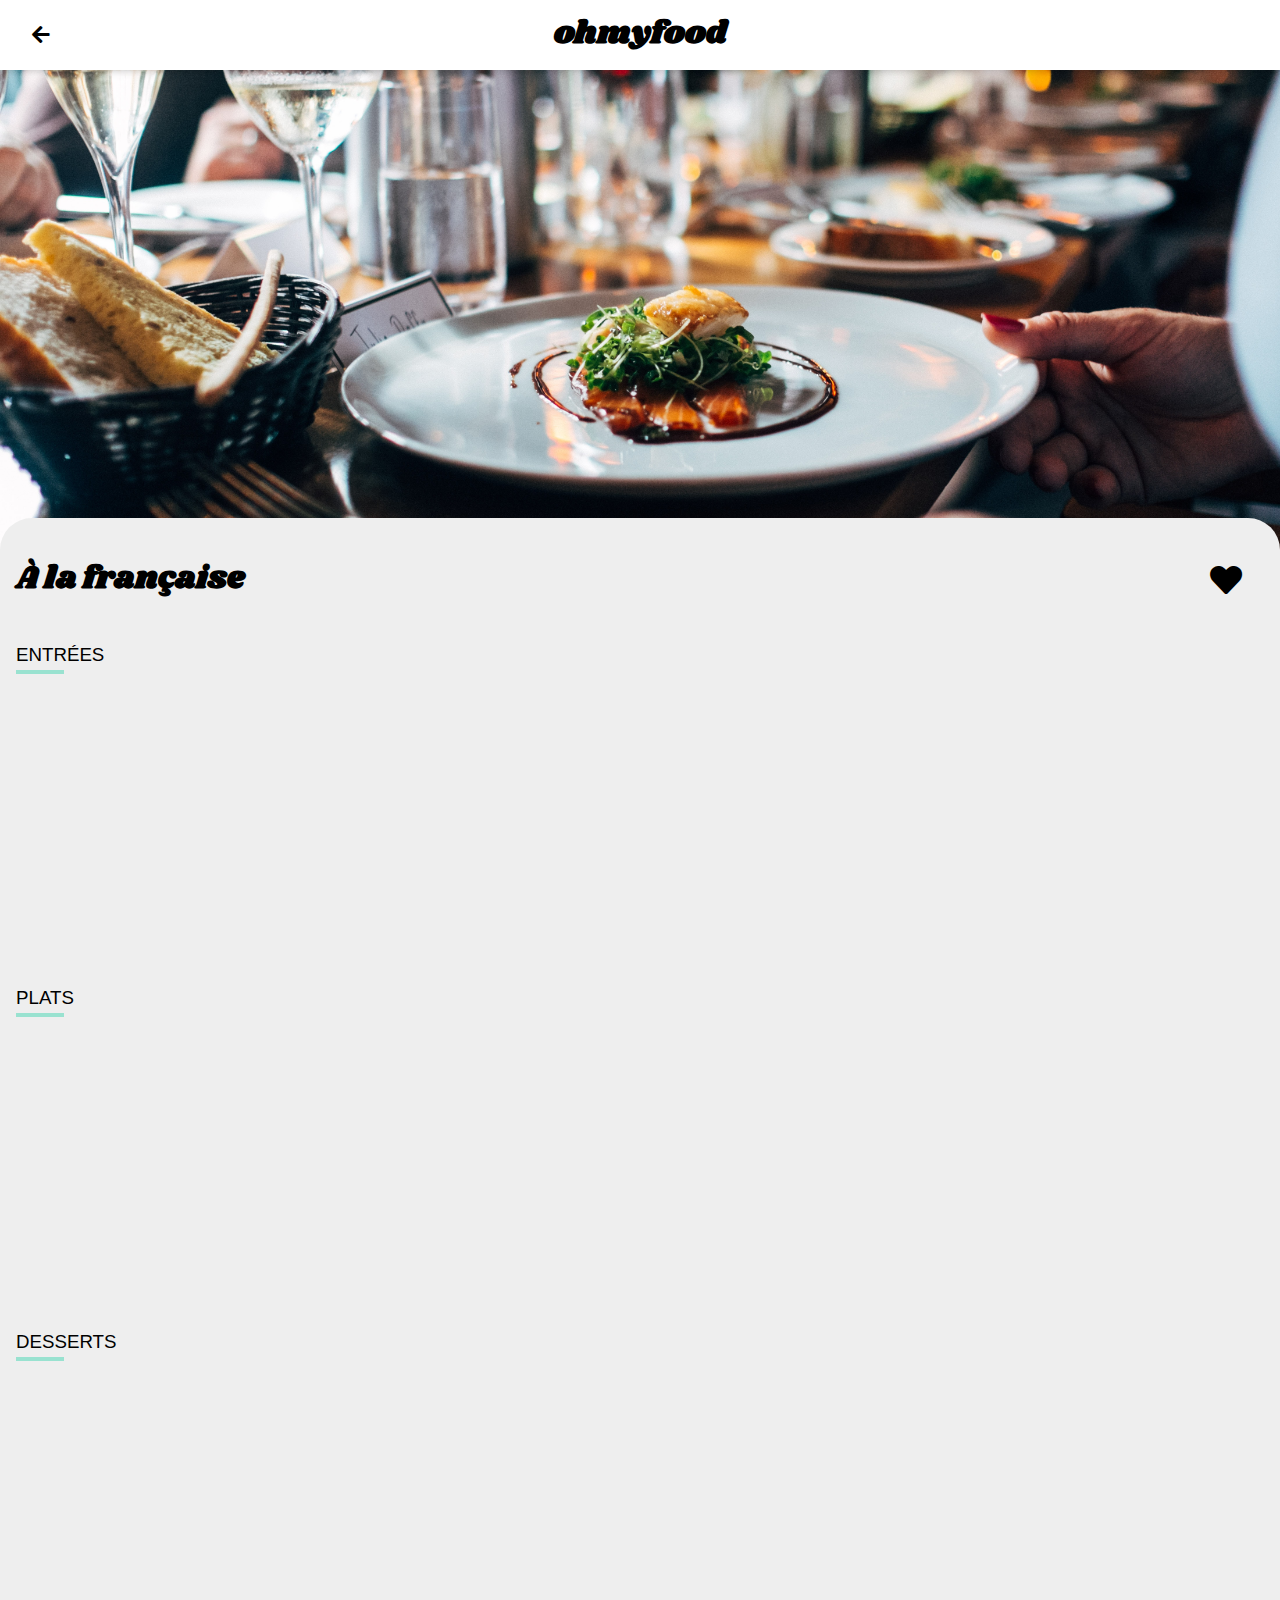
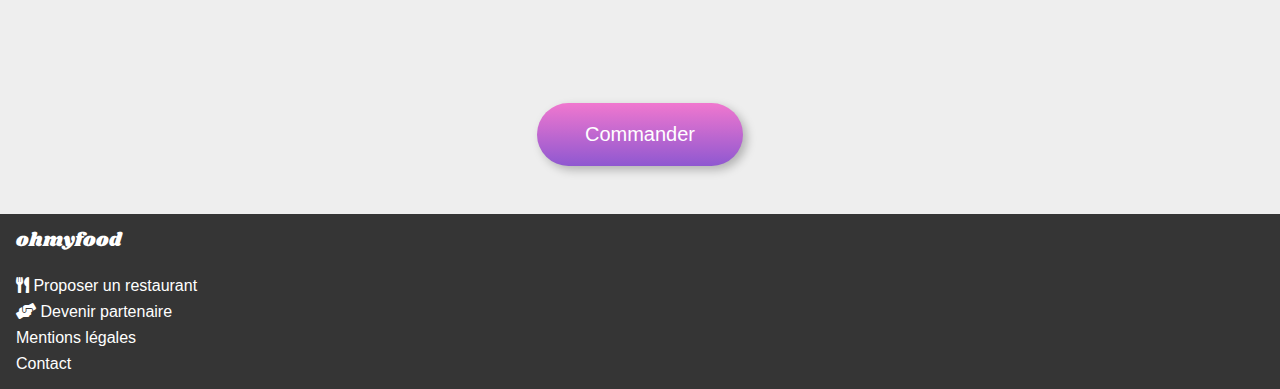
==== a_la_francaise.html @ 2a03fd3b "Visuel de toutes les pages des restos" ====
<html lang="fr">

<head>
    <meta charset="UTF-8">
    <meta name="viewport" content="width=device-width, initial-scale=1.0">
    <title> À la française </title>
    <link href="styles/css_index.css" rel="stylesheet" type="text/css">
    <link href="styles/css_pages.css" rel="stylesheet" type="text/css">
    <link rel="stylesheet" href="https://use.fontawesome.com/releases/v5.15.1/css/all.css">
    <link rel="stylesheet" href="styles/flexboxgrid-6.3.1/css/flexboxgrid.css" type="text/css">
</head>

<body>

    <header>
        <a href="index.html">
            <i class="fas fa-arrow-left"></i>
        </a>
        <h1 class="header_logo"> ohmyfood </h1>
    </header>
    <img src="images/restaurants/jay-wennington-N_Y88TWmGwA-unsplash.jpg" class="img">


<!-- Menus -->
    <main class="container_menus">
        <div class="menu_header">
            <h2 class="menu_titre"> À la française </h2>
            <i class="fas fa-heart"></i>
        </div>

        <div class="menu">
            <!-- Entrées -->
            <section class="sous_menu">
                <h3 class="sous_menu_titre"> Entrées </h3>
                <div class="anim sous_menu_item">
                    <div class="sous_menu_item_text" alt="Fricassée d'escargot Au piment d'espelette ">
                        <h3 class="sous_menu_item_text_titre"> Tartare de poulpe acidulé </h3>
                        <p class="sous_menu_item_text_description"> Aux zests d'orange </p>
                    </div>
                    <span class="sous_menu_item_prix"> 25€ </span>
                    <div class="sous_menu_item_choix">
                        <div class="wrap_icon">
                            <i class="fa-check fas wrap_item_icon"></i>
                        </div>
                    </div>
                </div>

                <div class="anim sous_menu_item">
                    <div class="sous_menu_item_text">
                        <h3 class="sous_menu_item_text_titre"> Velouté de légumes d'antan </h3>
                        <p class="sous_menu_item_text_description"> Carotte, panais, topinambour </p>
                    </div>
                    <span class="sous_menu_item_prix"> 35€ </span>
                    <div class="sous_menu_item_choix">
                        <div class="wrap_icon">
                            <i class="fa-check fas wrap_item_icon"></i>
                        </div>
                    </div>
                </div>

                <div class="anim sous_menu_item">
                    <div class="sous_menu_item_text">
                        <h3 class="sous_menu_item_text_titre"> Soupe à l'oignon </h3>
                        <p class="sous_menu_item_text_description"> Revisitée </p>
                    </div>
                    <span class="sous_menu_item_prix"> 20€ </span>
                    <div class="sous_menu_item_choix">
                        <div class="wrap_icon">
                            <i class="fa-check fas wrap_item_icon"></i>
                        </div>
                    </div>
                </div>
            </section>
            <!-- Plats -->
            <section class="sous_menu">
                <h3 class="sous_menu_titre"> Plats </h3>

                <div class="anim sous_menu_item">
                    <div class="sous_menu_item_text">
                        <h3 class="sous_menu_item_text_titre"> Coquilles Saint-Jacques </h3>
                        <p class="sous_menu_item_text_description"> Accompagnées d'une purée de panais </p>
                    </div>
                    <span class="sous_menu_item_prix"> 40€ </span>
                    <div class="sous_menu_item_choix">
                        <div class="wrap_icon">
                            <i class="fa-check fas wrap_item_icon"></i>
                        </div>
                    </div>
                </div>

                <div class="anim sous_menu_item">
                    <div class="sous_menu_item_text">
                        <h3 class="sous_menu_item_text_titre"> Magret de canard </h3>
                        <p class="sous_menu_item_text_description"> Et parmentier de pommes de terre </p>
                    </div>
                    <span class="sous_menu_item_prix"> 35€ </span>
                    <div class="sous_menu_item_choix">
                        <div class="wrap_icon">
                            <i class="fa-check fas wrap_item_icon"></i>
                        </div>
                    </div>
                </div>

                <div class="anim sous_menu_item">
                    <div class="sous_menu_item_text">
                        <h3 class="sous_menu_item_text_titre"> Pigeonneau d'Ille-et-Vilaine </h3>
                        <p class="sous_menu_item_text_description"> Sur son lit de gnocchis aux légumes </p>
                    </div>
                    <span class="sous_menu_item_prix"> 44€ </span>
                    <div class="sous_menu_item_choix">
                        <div class="wrap_icon">
                            <i class="fa-check fas wrap_item_icon"></i>
                        </div>
                    </div>
                </div>


            </section>
            <!-- Desserts -->
            <section class="sous_menu">
                <h3 class="sous_menu_titre"> Desserts </h3>

                <div class="anim sous_menu_item">
                    <div class="sous_menu_item_text">
                        <h3 class="sous_menu_item_text_titre"> Pétales de violettes glacés </h3>
                        <p class="sous_menu_item_text_description"> Et purée de noisettes </p>
                    </div>
                    <span class="sous_menu_item_prix"> 18€ </span>
                    <div class="sous_menu_item_choix">
                        <div class="wrap_icon">
                            <i class="fa-check fas wrap_item_icon"></i>
                        </div>
                    </div>
                </div>

                <div class="anim sous_menu_item">
                    <div class="sous_menu_item_text">
                        <h3 class="sous_menu_item_text_titre"> Fondant au chocolat </h3>
                        <p class="sous_menu_item_text_description"> Revisité </p>
                    </div>
                    <span class="sous_menu_item_prix"> 22€ </span>
                    <div class="sous_menu_item_choix">
                        <div class="wrap_icon">
                            <i class="fa-check fas wrap_item_icon"></i>
                        </div>
                    </div>
                </div>

                <div class="anim sous_menu_item">
                    <div class="sous_menu_item_text">
                        <h3 class="sous_menu_item_text_titre"> Millefeuille croustillant </h3>
                        <p class="sous_menu_item_text_description"> Myrtilles et pâte d'amande </p>
                    </div>
                    <span class="sous_menu_item_prix"> 23€ </span>
                    <div class="sous_menu_item_choix">
                        <div class="wrap_icon">
                            <i class="fa-check fas wrap_item_icon"></i>
                        </div>
                    </div>
                </div>
        </section>

        <section class="container_bouton_commander">
            <button class="bouton_commander"> Commander </button>
        </section>

    </main>


<!--  Footer  --> 
<footer>
    <span class="footer_titre"> ohmyfood </span>
    <ul class="footer_list" >
        <a class="footer_text" href=# >
            <i class="fa-utensils fas footer__icon"></i>  Proposer un restaurant 
        </a>
        <a class="footer_text" href=# >
            <i class="fa-hands-helping fas footer__icon"></i> Devenir partenaire
        </a>
        <a class="footer_text" href=# > Mentions légales <a>
        <a class="footer_text" href="mailto:contact@ohmyfood.com" > Contact </a>
    </ul> 

</footer>     

</body>
---- styles/css_index.css ----
@font-face{
    font-family: "Shrikhand";
    src: url("../polices/Shrikhand-Regular.otf");
  }
 @font-face{
    font-family: "Roboto";
    src: url("../polices/Roboto-regular.ttf");
}


* {
    font-family:"Roboto", sans-serif;
  }

/********** Chargement de la page **********/
    @keyframes loader{
        100% {  
            opacity: 0;
            z-index: 0;
        }
    }
    @keyframes jump{
        0% {
            transform: translateY(0);
        }
        25% {
            transform: translateY(.5rem);
        }
        75% {
            transform: translateY(-.5rem);
        }
        100% {
            transform: translateY(0);
        }
    }
    body{
        margin: 0px;
    }
    .loader{
        position: fixed;
        height: 100%;
        width: 100%;
        left: 0;
        top: 0;
        background-color: hsla(0,0%,100%,.9);
        animation: loader .01s;
        animation-delay: 1.75s;
        animation-fill-mode: both;
        z-index: 10000;
        display: flex;
        align-items: center;
        justify-content: center;
    }
    .container_loader_item{
        display: flex;
        width: 5rem;
        justify-content: space-between;
    }
    .loader_item {
        height: 1rem;
        width: 1rem;
        border-radius: 1rem;
        animation: jump 1s;
        animation-iteration-count: 1;
    }
    .loader_item1{ background-color: #9356dc;                        }
    .loader_item2{ background-color: #ff79da; animation-delay: .25s; }
    .loader_item3{ background-color: #99e2d0; animation-delay: .5s ; }
    
    


    
    
/********** Header **********/ 
    header{
        padding: 1rem;
        box-shadow: 0 0 0.5rem rgb(0 0 0 / 25%);
        position: relative;
        z-index: 10;
    }
    .header_logo{
        font-family: Shrikhand,"cursive";
        margin: 0;
        text-align: center;
    }

    .localisation{
        display: flex;
        justify-content: center;
        padding: 1.25rem 1rem;
        background-color: #e8e6e6;
        font-size: 1.2rem;
        position: relative;
    }
    .localisation_icon{
        margin-right: 1rem;
    }
    .fa, .fas{
        font-weight: 900;
    }
    .localisation_text{
        font-weight: 700;
        color: #403e3e;
    }

/********** Header 2 **********/
    .header2{
        padding: 2rem;
        text-align: center;
        background-color: #fafafa;
    }
    .titre{
        font-size: 1.8em;
        font-weight: bold;
    }
    .sous_titre_header2{
        font-weight: 500;
        margin: 1.3rem 0;
        color: #403e3e;
        font-size: 1.8em;
    }
    .bouton_header2{
        border: 0;
        padding: .95rem 1.5rem;
        font-weight: 500;
        font-size: 1.25rem;
        border-radius: 100px;
        color: #fff;
        background-color: #686868;
        background-image: linear-gradient(0deg,rgba(147,86,220,.9),rgba(255,121,218,.9));
        cursor: pointer;
        transition-duration: .25s;
        box-shadow: 0.25rem 0.25rem 10px rgb(0 0 0 / 25%);
        font-size: 1.7em;
    
    }
    .bouton_header2:hover{
        background-color: #fff;
        box-shadow: 0.25rem 0.25rem 10px rgb(0 0 0 / 50%);
    }
    

/********** Fonctionnement **********/
    .fonctionnement{
        padding: 2rem 1rem;
        max-width: 1280px;
        margin: auto;
        position: relative;
    }
    .fonctionnement_items{
        margin: 0;
        padding: 0;
        list-style: none;
        counter-reset: compteListe;
    }
    .fonctionnement_item{
        padding: 1.5rem;
        margin: 1rem 0 1rem .75rem;
        box-shadow: 0.25rem 0.25rem 0.5rem rgb(0 0 0 / 13%);
        border-radius: 1.25rem;
        background-color: #f6f6f6;
        display: flex;
        justify-content: center;
        position: relative;
    }
    .fonctionnement_item:before {
        counter-increment: compteListe 1;
        content: counter(compteListe) " ";
        background: #9356dc;
        height: 1.5rem;
        width: 1.5rem;
        border-radius: 100px;
        display: flex;
        justify-content: center;
        align-items: center;
        color: #fff;
        position: absolute;
        left: -.75rem;
    }
    .fonctionnement_item i:hover{
        color: #9356DC;
    }
    .fonctionnement div li:hover{
       
        background-color: #ccc9c9;
    }
    .fonctionnement_icon {
        margin-right: 2rem;
        color: #7e7e7e;
        align-self: center;
        font-size: 1.6em;
    }

    .text{
        font-weight: bold;
        text-align: center;
        font-size: 1.4em;
    }


    /********** restaurants **********/
    .restaurants{
        background-color: #f6f6f6;
        padding: 2rem 1rem;
        max-width: 1280px;
        margin: auto;
        position: relative;
    }
    .restaurants_cards{
        display: flex;
        flex-direction: column;
        justify-content: space-around;
        margin-top: 1em;
    }
    .cards{
        background-color: #fff;
        border-radius: 1rem;
        position: relative;
        text-decoration: none;
        color: inherit;
        display: flex;
        flex-direction: row;
        flex-wrap: wrap;
        justify-content: space-between;
        align-items: center;
        margin: 1em;
    }
    .cards_img{
        height: 12rem;
        width: 100%;
        border: 0 solid transparent;
        border-radius: 1rem 1rem 0 0;
        box-shadow: none;
        object-fit: cover;
    }
    .cards_vignette{
        background-color: #99e2d0;
        color: #1b6150;
        padding: .5rem;
        border-radius: .125rem;
        position: absolute;
        top: 1rem;
        right: .75rem;
    }
    .cards_contenu{
        padding: 1rem;
        position: relative;
        display: flex;
        flex-direction: column;
        color: black;
        text-decoration: none;
        width: 80%;
    }
    .cards_titre{
        margin: 0 0 .25rem;
    }
    .coeur{
        height: 2rem;
        width: 2rem;
        background-color: transparent;
        border: 0 solid transparent;
        padding: 0;
        display: flex;
        align-items: center;
        justify-content: center;
        cursor: pointer;
        position: relative;
    }
    
    
    /*
    .fa-heart:before { 
        font-size: 2em;
        margin-right: 1em;
    }
    .fa-heart:active {
        color:#9356dc;
    }
    */
    .fa-heart {
        font-size: 2em;
        border-radius: 50%;
        padding:.2em;
    }
    
    .fa-heart::before {
        content: "\f004";
        transition: color 1s ease-out;
    }
    .fa-heart:hover::before{
        color: #9356DC;
        cursor: pointer;
    }

/********** Footer **********/
    footer{
        display: flex;
        flex-direction: column;
        padding: 1rem;
        background-color: #353535;
        max-width: 1280px;
        margin: auto;
        position: relative;
    }
    .footer_titre{
        color: #fff;
        font-family: Shrikhand;
        font-size: 1.2rem;
        margin: 0 0 1rem;
    }
    .footer_list {
        list-style: none;
        padding: 0;
        margin: 0;
        display: flex;
        flex-direction: column;
    }
    .footer_text{
        color: #fff;
        text-decoration: none;
        margin-top: 0.5em;
    }


@media (min-width : 1000px){

    .fonctionnement_items{
        display: flex;
        flex-direction: row;
        justify-content: space-around;
    }
    .restaurants_cards{
        display: grid;
        grid-template-columns: repeat(2,1fr);
        
    }





    footer{
        max-width: 100%;
        margin: 0;
    }




}
---- styles/css_pages.css ----
@font-face{
    font-family: "Shrikhand";
    src: url("../polices/Shrikhand-Regular.otf");
  }
 @font-face{
    font-family: "Roboto";
    src: url("../polices/Roboto-regular.ttf");
}


* {
    font-family:"Roboto", sans-serif;
  }


    header{
        display: flex;
        flex-direction: row;
        justify-content: center;
        align-items: center;
    }
    .fa-arrow-left{
        position: absolute;
        left: 2rem;
        transform: translateY(-50%);
        font-size: 1.25rem;
        color: #000;
    }
    .img{
        max-width: 100%;
        max-height: 32rem;
        width: 100%;
        object-fit: cover;
    }

    .container_menus{
        margin-top: -4rem;
        border-radius: 2rem 2rem 0 0;
        background-color: #eeeeee;
        z-index: 1;
        position: relative;
        max-width: 100%;
        
    }


/********** Menus **********/
    .menu{
       display: flex;
       flex-direction: column;
    }
    .menu_header{
        padding: 1rem 2rem 0 1rem;
        display: flex;
        align-items: center;
        justify-content: space-between;
    }
    .menu_titre{
        font-family: Shrikhand,"cursive";
        font-size: 2em;
    }
    .sous_menu{
        
        overflow: hidden;
        padding: 0 1rem;
    }
    .sous_menu_titre{
        text-transform: uppercase;
        position: relative;
        padding-bottom: .5rem;
        font-weight: 400;
    }
    .sous_menu_titre:after {
        content: "";
        width: 3rem;
        height: .25rem;
        background-color: #99e2d0;
        position: absolute;
        left: 0;
        bottom: 0;
    }
    .sous_menu_item{
        background-color: #fff;
        padding: 1rem;
        display: flex;
        border-radius: 1rem;
        margin: 1rem 0;
        box-shadow: 0.25rem 0.25rem 1rem rgb(0 0 0 / 10%);
        overflow: hidden;
        cursor: pointer;
        animation: itemAppear .6s;
        animation-timing-function: cubic-bezier(.5,1.58,.34,.82);
        animation-fill-mode: both;
        transform: scale(0); 
        max-width: 100%;
    }
    
    
    .sous_menu_item_text{
        white-space: nowrap;
        text-overflow: ellipsis;
        overflow: hidden;
        flex: 1;
        margin-right: 3.5em;
    }
    .sous_menu_item_text_titre{
        white-space: nowrap;
        text-overflow: ellipsis;
        overflow: hidden;
        margin: 0 0 .25rem;
    }
    .sous_menu_item_text_description{
        margin: 0;
        white-space: nowrap;
        text-overflow: ellipsis;
        overflow: hidden;
    }
    .sous_menu_item_prix{
        font-weight: 700;
        display: flex;
        justify-content: flex-end;
        align-items: flex-end;
        padding-left: .5rem;
    }
    .sous_menu_item_choix{
        background-color: #99e2d0;
        margin: -1rem -5rem -1rem 1rem;
        width: 4rem;
        display: flex;
        align-items: center;
        justify-content: center;
        transition-duration: .5s;
    }
    .wrap_icon{
        height: 1.6rem;
        width: 1.6rem;
        background-color: #fff;
        display: flex;
        align-items: center;
        justify-content: center;
        border-radius: 100px;
        transform: rotate(180deg);
        transition-duration: .5s;
    }
    .wrap_item_icon{
        color: #99e2d0;
    }
    .anim { animation-delay: 0s; }
    .sous_menu_item:hover .sous_menu_item_choix { transform: translateX(-60px); transition-duration: 0.5s; }
    .sous_menu_item:hover .wrap_item_icon       { transform: rotate(180deg);    transition-duration: 0.5s; }
    .sous_menu_item:hover .sous_menu_item_prix  { transform: translateX(-60px); transition-duration: 0.5s; }

    @keyframes itemAppear{
        0% {
            transform: scale(0);
        }
        100% {
            transform: scale(1);
        }
    }


    .container_bouton_commander{
        display: flex;
        text-decoration: none;
        justify-content: center;
        padding: 3rem 0;
    }
    .bouton_commander{
        border: 0;
        padding: 1.25rem 3rem;
        font-weight: 500;
        font-size: 1.25rem;
        border-radius: 100px;
        color: #fff;
        background-color: #686868;
        background-image: linear-gradient(0deg,rgba(147,86,220,.9),rgba(255,121,218,.9));
        transition-duration: .25s;
        box-shadow: 0.25rem 0.25rem 10px rgb(0 0 0 / 25%);
    /*  cursor: pointer; */
    }
    .bouton_commander:hover{
        background-color: #fff;
        box-shadow: 0.25rem 0.25rem 10px rgb(0 0 0 / 50%);
    }
    .bouton_commander:active{
        background-color: #fff;
        box-shadow: 0.25rem 0.25rem 10px rgb(0 0 0 / 50%);
    }



@media (min-width : 1000px){

    .menu_header{
        max-width: 100%;
    }










}
---- styles/flexboxgrid-6.3.1/css/flexboxgrid.css ----
/* Uncomment and set these variables to customize the grid. */

.container-fluid {
  margin-right: auto;
  margin-left: auto;
  padding-right: 2rem;
  padding-left: 2rem;
}

.row {
  box-sizing: border-box;
  display: -ms-flexbox;
  display: -webkit-box;
  display: flex;
  -ms-flex: 0 1 auto;
  -webkit-box-flex: 0;
  flex: 0 1 auto;
  -ms-flex-direction: row;
  -webkit-box-orient: horizontal;
  -webkit-box-direction: normal;
  flex-direction: row;
  -ms-flex-wrap: wrap;
  flex-wrap: wrap;
  margin-right: -1rem;
  margin-left: -1rem;
}

.row.reverse {
  -ms-flex-direction: row-reverse;
  -webkit-box-orient: horizontal;
  -webkit-box-direction: reverse;
  flex-direction: row-reverse;
}

.col.reverse {
  -ms-flex-direction: column-reverse;
  -webkit-box-orient: vertical;
  -webkit-box-direction: reverse;
  flex-direction: column-reverse;
}

.col-xs,
.col-xs-1,
.col-xs-2,
.col-xs-3,
.col-xs-4,
.col-xs-5,
.col-xs-6,
.col-xs-7,
.col-xs-8,
.col-xs-9,
.col-xs-10,
.col-xs-11,
.col-xs-12 {
  box-sizing: border-box;
  -ms-flex: 0 0 auto;
  -webkit-box-flex: 0;
  flex: 0 0 auto;
  padding-right: 1rem;
  padding-left: 1rem;
}

.col-xs {
  -webkit-flex-grow: 1;
  -ms-flex-positive: 1;
  -webkit-box-flex: 1;
  flex-grow: 1;
  -ms-flex-preferred-size: 0;
  flex-basis: 0;
  max-width: 100%;
}

.col-xs-1 {
  -ms-flex-preferred-size: 8.333%;
  flex-basis: 8.333%;
  max-width: 8.333%;
}

.col-xs-2 {
  -ms-flex-preferred-size: 16.667%;
  flex-basis: 16.667%;
  max-width: 16.667%;
}

.col-xs-3 {
  -ms-flex-preferred-size: 25%;
  flex-basis: 25%;
  max-width: 25%;
}

.col-xs-4 {
  -ms-flex-preferred-size: 33.333%;
  flex-basis: 33.333%;
  max-width: 33.333%;
}

.col-xs-5 {
  -ms-flex-preferred-size: 41.667%;
  flex-basis: 41.667%;
  max-width: 41.667%;
}

.col-xs-6 {
  -ms-flex-preferred-size: 50%;
  flex-basis: 50%;
  max-width: 50%;
}

.col-xs-7 {
  -ms-flex-preferred-size: 58.333%;
  flex-basis: 58.333%;
  max-width: 58.333%;
}

.col-xs-8 {
  -ms-flex-preferred-size: 66.667%;
  flex-basis: 66.667%;
  max-width: 66.667%;
}

.col-xs-9 {
  -ms-flex-preferred-size: 75%;
  flex-basis: 75%;
  max-width: 75%;
}

.col-xs-10 {
  -ms-flex-preferred-size: 83.333%;
  flex-basis: 83.333%;
  max-width: 83.333%;
}

.col-xs-11 {
  -ms-flex-preferred-size: 91.667%;
  flex-basis: 91.667%;
  max-width: 91.667%;
}

.col-xs-12 {
  -ms-flex-preferred-size: 100%;
  flex-basis: 100%;
  max-width: 100%;
}

.col-xs-offset-1 {
  margin-left: 8.333%;
}

.col-xs-offset-2 {
  margin-left: 16.667%;
}

.col-xs-offset-3 {
  margin-left: 25%;
}

.col-xs-offset-4 {
  margin-left: 33.333%;
}

.col-xs-offset-5 {
  margin-left: 41.667%;
}

.col-xs-offset-6 {
  margin-left: 50%;
}

.col-xs-offset-7 {
  margin-left: 58.333%;
}

.col-xs-offset-8 {
  margin-left: 66.667%;
}

.col-xs-offset-9 {
  margin-left: 75%;
}

.col-xs-offset-10 {
  margin-left: 83.333%;
}

.col-xs-offset-11 {
  margin-left: 91.667%;
}

.start-xs {
  -ms-flex-pack: start;
  -webkit-box-pack: start;
  justify-content: flex-start;
  text-align: start;
}

.center-xs {
  -ms-flex-pack: center;
  -webkit-box-pack: center;
  justify-content: center;
  text-align: center;
}

.end-xs {
  -ms-flex-pack: end;
  -webkit-box-pack: end;
  justify-content: flex-end;
  text-align: end;
}

.top-xs {
  -ms-flex-align: start;
  -webkit-box-align: start;
  align-items: flex-start;
}

.middle-xs {
  -ms-flex-align: center;
  -webkit-box-align: center;
  align-items: center;
}

.bottom-xs {
  -ms-flex-align: end;
  -webkit-box-align: end;
  align-items: flex-end;
}

.around-xs {
  -ms-flex-pack: distribute;
  justify-content: space-around;
}

.between-xs {
  -ms-flex-pack: justify;
  -webkit-box-pack: justify;
  justify-content: space-between;
}

.first-xs {
  -ms-flex-order: -1;
  -webkit-box-ordinal-group: 0;
  order: -1;
}

.last-xs {
  -ms-flex-order: 1;
  -webkit-box-ordinal-group: 2;
  order: 1;
}

@media only screen and (min-width: 48em) {
  .container {
    width: 46rem;
  }

  .col-sm,
  .col-sm-1,
  .col-sm-2,
  .col-sm-3,
  .col-sm-4,
  .col-sm-5,
  .col-sm-6,
  .col-sm-7,
  .col-sm-8,
  .col-sm-9,
  .col-sm-10,
  .col-sm-11,
  .col-sm-12 {
    box-sizing: border-box;
    -ms-flex: 0 0 auto;
    -webkit-box-flex: 0;
    flex: 0 0 auto;
    padding-right: 1rem;
    padding-left: 1rem;
  }

  .col-sm {
    -webkit-flex-grow: 1;
    -ms-flex-positive: 1;
    -webkit-box-flex: 1;
    flex-grow: 1;
    -ms-flex-preferred-size: 0;
    flex-basis: 0;
    max-width: 100%;
  }

  .col-sm-1 {
    -ms-flex-preferred-size: 8.333%;
    flex-basis: 8.333%;
    max-width: 8.333%;
  }

  .col-sm-2 {
    -ms-flex-preferred-size: 16.667%;
    flex-basis: 16.667%;
    max-width: 16.667%;
  }

  .col-sm-3 {
    -ms-flex-preferred-size: 25%;
    flex-basis: 25%;
    max-width: 25%;
  }

  .col-sm-4 {
    -ms-flex-preferred-size: 33.333%;
    flex-basis: 33.333%;
    max-width: 33.333%;
  }

  .col-sm-5 {
    -ms-flex-preferred-size: 41.667%;
    flex-basis: 41.667%;
    max-width: 41.667%;
  }

  .col-sm-6 {
    -ms-flex-preferred-size: 50%;
    flex-basis: 50%;
    max-width: 50%;
  }

  .col-sm-7 {
    -ms-flex-preferred-size: 58.333%;
    flex-basis: 58.333%;
    max-width: 58.333%;
  }

  .col-sm-8 {
    -ms-flex-preferred-size: 66.667%;
    flex-basis: 66.667%;
    max-width: 66.667%;
  }

  .col-sm-9 {
    -ms-flex-preferred-size: 75%;
    flex-basis: 75%;
    max-width: 75%;
  }

  .col-sm-10 {
    -ms-flex-preferred-size: 83.333%;
    flex-basis: 83.333%;
    max-width: 83.333%;
  }

  .col-sm-11 {
    -ms-flex-preferred-size: 91.667%;
    flex-basis: 91.667%;
    max-width: 91.667%;
  }

  .col-sm-12 {
    -ms-flex-preferred-size: 100%;
    flex-basis: 100%;
    max-width: 100%;
  }

  .col-sm-offset-1 {
    margin-left: 8.333%;
  }

  .col-sm-offset-2 {
    margin-left: 16.667%;
  }

  .col-sm-offset-3 {
    margin-left: 25%;
  }

  .col-sm-offset-4 {
    margin-left: 33.333%;
  }

  .col-sm-offset-5 {
    margin-left: 41.667%;
  }

  .col-sm-offset-6 {
    margin-left: 50%;
  }

  .col-sm-offset-7 {
    margin-left: 58.333%;
  }

  .col-sm-offset-8 {
    margin-left: 66.667%;
  }

  .col-sm-offset-9 {
    margin-left: 75%;
  }

  .col-sm-offset-10 {
    margin-left: 83.333%;
  }

  .col-sm-offset-11 {
    margin-left: 91.667%;
  }

  .start-sm {
    -ms-flex-pack: start;
    -webkit-box-pack: start;
    justify-content: flex-start;
    text-align: start;
  }

  .center-sm {
    -ms-flex-pack: center;
    -webkit-box-pack: center;
    justify-content: center;
    text-align: center;
  }

  .end-sm {
    -ms-flex-pack: end;
    -webkit-box-pack: end;
    justify-content: flex-end;
    text-align: end;
  }

  .top-sm {
    -ms-flex-align: start;
    -webkit-box-align: start;
    align-items: flex-start;
  }

  .middle-sm {
    -ms-flex-align: center;
    -webkit-box-align: center;
    align-items: center;
  }

  .bottom-sm {
    -ms-flex-align: end;
    -webkit-box-align: end;
    align-items: flex-end;
  }

  .around-sm {
    -ms-flex-pack: distribute;
    justify-content: space-around;
  }

  .between-sm {
    -ms-flex-pack: justify;
    -webkit-box-pack: justify;
    justify-content: space-between;
  }

  .first-sm {
    -ms-flex-order: -1;
    -webkit-box-ordinal-group: 0;
    order: -1;
  }

  .last-sm {
    -ms-flex-order: 1;
    -webkit-box-ordinal-group: 2;
    order: 1;
  }
}

@media only screen and (min-width: 62em) {
  .container {
    width: 61rem;
  }

  .col-md,
  .col-md-1,
  .col-md-2,
  .col-md-3,
  .col-md-4,
  .col-md-5,
  .col-md-6,
  .col-md-7,
  .col-md-8,
  .col-md-9,
  .col-md-10,
  .col-md-11,
  .col-md-12 {
    box-sizing: border-box;
    -ms-flex: 0 0 auto;
    -webkit-box-flex: 0;
    flex: 0 0 auto;
    padding-right: 1rem;
    padding-left: 1rem;
  }

  .col-md {
    -webkit-flex-grow: 1;
    -ms-flex-positive: 1;
    -webkit-box-flex: 1;
    flex-grow: 1;
    -ms-flex-preferred-size: 0;
    flex-basis: 0;
    max-width: 100%;
  }

  .col-md-1 {
    -ms-flex-preferred-size: 8.333%;
    flex-basis: 8.333%;
    max-width: 8.333%;
  }

  .col-md-2 {
    -ms-flex-preferred-size: 16.667%;
    flex-basis: 16.667%;
    max-width: 16.667%;
  }

  .col-md-3 {
    -ms-flex-preferred-size: 25%;
    flex-basis: 25%;
    max-width: 25%;
  }

  .col-md-4 {
    -ms-flex-preferred-size: 33.333%;
    flex-basis: 33.333%;
    max-width: 33.333%;
  }

  .col-md-5 {
    -ms-flex-preferred-size: 41.667%;
    flex-basis: 41.667%;
    max-width: 41.667%;
  }

  .col-md-6 {
    -ms-flex-preferred-size: 50%;
    flex-basis: 50%;
    max-width: 50%;
  }

  .col-md-7 {
    -ms-flex-preferred-size: 58.333%;
    flex-basis: 58.333%;
    max-width: 58.333%;
  }

  .col-md-8 {
    -ms-flex-preferred-size: 66.667%;
    flex-basis: 66.667%;
    max-width: 66.667%;
  }

  .col-md-9 {
    -ms-flex-preferred-size: 75%;
    flex-basis: 75%;
    max-width: 75%;
  }

  .col-md-10 {
    -ms-flex-preferred-size: 83.333%;
    flex-basis: 83.333%;
    max-width: 83.333%;
  }

  .col-md-11 {
    -ms-flex-preferred-size: 91.667%;
    flex-basis: 91.667%;
    max-width: 91.667%;
  }

  .col-md-12 {
    -ms-flex-preferred-size: 100%;
    flex-basis: 100%;
    max-width: 100%;
  }

  .col-md-offset-1 {
    margin-left: 8.333%;
  }

  .col-md-offset-2 {
    margin-left: 16.667%;
  }

  .col-md-offset-3 {
    margin-left: 25%;
  }

  .col-md-offset-4 {
    margin-left: 33.333%;
  }

  .col-md-offset-5 {
    margin-left: 41.667%;
  }

  .col-md-offset-6 {
    margin-left: 50%;
  }

  .col-md-offset-7 {
    margin-left: 58.333%;
  }

  .col-md-offset-8 {
    margin-left: 66.667%;
  }

  .col-md-offset-9 {
    margin-left: 75%;
  }

  .col-md-offset-10 {
    margin-left: 83.333%;
  }

  .col-md-offset-11 {
    margin-left: 91.667%;
  }

  .start-md {
    -ms-flex-pack: start;
    -webkit-box-pack: start;
    justify-content: flex-start;
    text-align: start;
  }

  .center-md {
    -ms-flex-pack: center;
    -webkit-box-pack: center;
    justify-content: center;
    text-align: center;
  }

  .end-md {
    -ms-flex-pack: end;
    -webkit-box-pack: end;
    justify-content: flex-end;
    text-align: end;
  }

  .top-md {
    -ms-flex-align: start;
    -webkit-box-align: start;
    align-items: flex-start;
  }

  .middle-md {
    -ms-flex-align: center;
    -webkit-box-align: center;
    align-items: center;
  }

  .bottom-md {
    -ms-flex-align: end;
    -webkit-box-align: end;
    align-items: flex-end;
  }

  .around-md {
    -ms-flex-pack: distribute;
    justify-content: space-around;
  }

  .between-md {
    -ms-flex-pack: justify;
    -webkit-box-pack: justify;
    justify-content: space-between;
  }

  .first-md {
    -ms-flex-order: -1;
    -webkit-box-ordinal-group: 0;
    order: -1;
  }

  .last-md {
    -ms-flex-order: 1;
    -webkit-box-ordinal-group: 2;
    order: 1;
  }
}

@media only screen and (min-width: 75em) {
  .container {
    width: 71rem;
  }

  .col-lg,
  .col-lg-1,
  .col-lg-2,
  .col-lg-3,
  .col-lg-4,
  .col-lg-5,
  .col-lg-6,
  .col-lg-7,
  .col-lg-8,
  .col-lg-9,
  .col-lg-10,
  .col-lg-11,
  .col-lg-12 {
    box-sizing: border-box;
    -ms-flex: 0 0 auto;
    -webkit-box-flex: 0;
    flex: 0 0 auto;
    padding-right: 1rem;
    padding-left: 1rem;
  }

  .col-lg {
    -webkit-flex-grow: 1;
    -ms-flex-positive: 1;
    -webkit-box-flex: 1;
    flex-grow: 1;
    -ms-flex-preferred-size: 0;
    flex-basis: 0;
    max-width: 100%;
  }

  .col-lg-1 {
    -ms-flex-preferred-size: 8.333%;
    flex-basis: 8.333%;
    max-width: 8.333%;
  }

  .col-lg-2 {
    -ms-flex-preferred-size: 16.667%;
    flex-basis: 16.667%;
    max-width: 16.667%;
  }

  .col-lg-3 {
    -ms-flex-preferred-size: 25%;
    flex-basis: 25%;
    max-width: 25%;
  }

  .col-lg-4 {
    -ms-flex-preferred-size: 33.333%;
    flex-basis: 33.333%;
    max-width: 33.333%;
  }

  .col-lg-5 {
    -ms-flex-preferred-size: 41.667%;
    flex-basis: 41.667%;
    max-width: 41.667%;
  }

  .col-lg-6 {
    -ms-flex-preferred-size: 50%;
    flex-basis: 50%;
    max-width: 50%;
  }

  .col-lg-7 {
    -ms-flex-preferred-size: 58.333%;
    flex-basis: 58.333%;
    max-width: 58.333%;
  }

  .col-lg-8 {
    -ms-flex-preferred-size: 66.667%;
    flex-basis: 66.667%;
    max-width: 66.667%;
  }

  .col-lg-9 {
    -ms-flex-preferred-size: 75%;
    flex-basis: 75%;
    max-width: 75%;
  }

  .col-lg-10 {
    -ms-flex-preferred-size: 83.333%;
    flex-basis: 83.333%;
    max-width: 83.333%;
  }

  .col-lg-11 {
    -ms-flex-preferred-size: 91.667%;
    flex-basis: 91.667%;
    max-width: 91.667%;
  }

  .col-lg-12 {
    -ms-flex-preferred-size: 100%;
    flex-basis: 100%;
    max-width: 100%;
  }

  .col-lg-offset-1 {
    margin-left: 8.333%;
  }

  .col-lg-offset-2 {
    margin-left: 16.667%;
  }

  .col-lg-offset-3 {
    margin-left: 25%;
  }

  .col-lg-offset-4 {
    margin-left: 33.333%;
  }

  .col-lg-offset-5 {
    margin-left: 41.667%;
  }

  .col-lg-offset-6 {
    margin-left: 50%;
  }

  .col-lg-offset-7 {
    margin-left: 58.333%;
  }

  .col-lg-offset-8 {
    margin-left: 66.667%;
  }

  .col-lg-offset-9 {
    margin-left: 75%;
  }

  .col-lg-offset-10 {
    margin-left: 83.333%;
  }

  .col-lg-offset-11 {
    margin-left: 91.667%;
  }

  .start-lg {
    -ms-flex-pack: start;
    -webkit-box-pack: start;
    justify-content: flex-start;
    text-align: start;
  }

  .center-lg {
    -ms-flex-pack: center;
    -webkit-box-pack: center;
    justify-content: center;
    text-align: center;
  }

  .end-lg {
    -ms-flex-pack: end;
    -webkit-box-pack: end;
    justify-content: flex-end;
    text-align: end;
  }

  .top-lg {
    -ms-flex-align: start;
    -webkit-box-align: start;
    align-items: flex-start;
  }

  .middle-lg {
    -ms-flex-align: center;
    -webkit-box-align: center;
    align-items: center;
  }

  .bottom-lg {
    -ms-flex-align: end;
    -webkit-box-align: end;
    align-items: flex-end;
  }

  .around-lg {
    -ms-flex-pack: distribute;
    justify-content: space-around;
  }

  .between-lg {
    -ms-flex-pack: justify;
    -webkit-box-pack: justify;
    justify-content: space-between;
  }

  .first-lg {
    -ms-flex-order: -1;
    -webkit-box-ordinal-group: 0;
    order: -1;
  }

  .last-lg {
    -ms-flex-order: 1;
    -webkit-box-ordinal-group: 2;
    order: 1;
  }
}
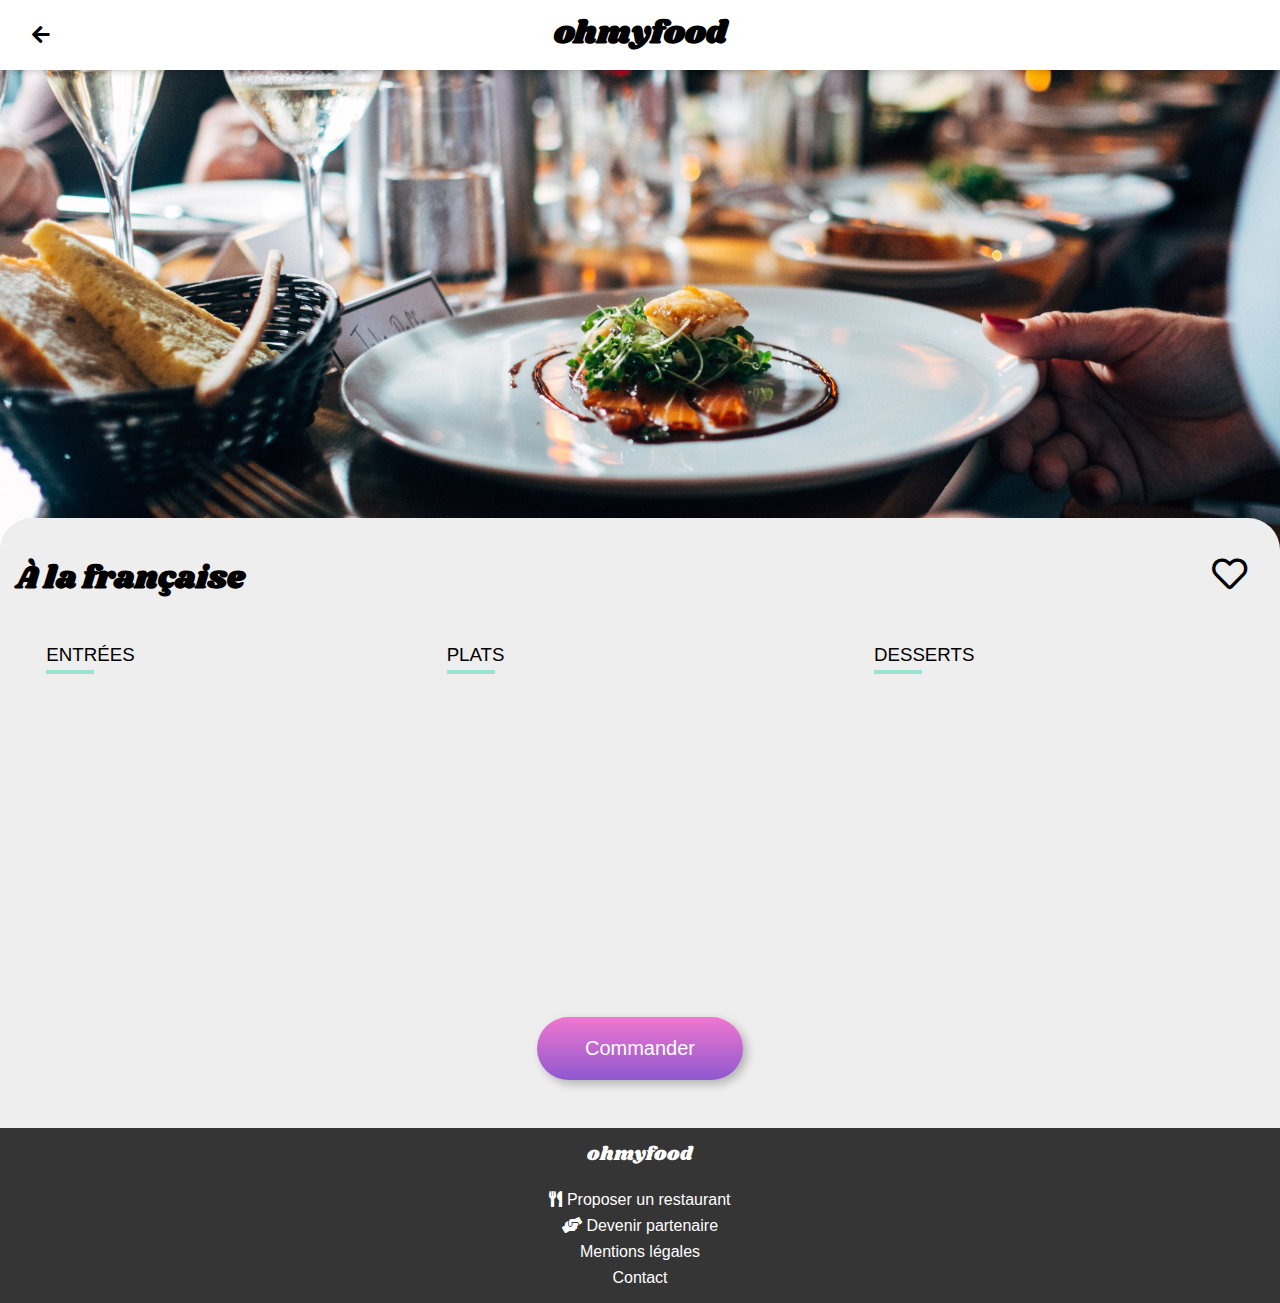
==== commit 1d2d4695: "Version finale ?" ====
--- a/a_la_francaise.html
+++ b/a_la_francaise.html
@@ -25,7 +25,10 @@
     <main class="container_menus">
         <div class="menu_header">
             <h2 class="menu_titre"> À la française </h2>
-            <i class="fas fa-heart"></i>
+            <div class="coeur">
+                <i class="far fa-heart coeur_vide"> </i> 
+                <i class="fas fa-heart coeur_plein"> </i> 
+            </div>
         </div>
 
         <div class="menu">
@@ -158,8 +161,9 @@
                         </div>
                     </div>
                 </div>
-        </section>
-
+            </section>
+        </div>
+        
         <section class="container_bouton_commander">
             <button class="bouton_commander"> Commander </button>
         </section>
--- a/styles/css_index.css
+++ b/styles/css_index.css
@@ -123,18 +123,15 @@
     }
     .bouton_header2{
         border: 0;
-        padding: .95rem 1.5rem;
+        padding: 1.25rem 3rem;
         font-weight: 500;
         font-size: 1.25rem;
         border-radius: 100px;
         color: #fff;
         background-color: #686868;
         background-image: linear-gradient(0deg,rgba(147,86,220,.9),rgba(255,121,218,.9));
-        cursor: pointer;
         transition-duration: .25s;
         box-shadow: 0.25rem 0.25rem 10px rgb(0 0 0 / 25%);
-        font-size: 1.7em;
-    
     }
     .bouton_header2:hover{
         background-color: #fff;
@@ -183,8 +180,7 @@
         color: #9356DC;
     }
     .fonctionnement div li:hover{
-       
-        background-color: #ccc9c9;
+        background-color: #bf8dc580;
     }
     .fonctionnement_icon {
         margin-right: 2rem;
@@ -257,43 +253,29 @@
         margin: 0 0 .25rem;
     }
     .coeur{
-        height: 2rem;
-        width: 2rem;
-        background-color: transparent;
-        border: 0 solid transparent;
-        padding: 0;
-        display: flex;
-        align-items: center;
-        justify-content: center;
         cursor: pointer;
-        position: relative;
-    }
-    
-    
-    /*
-    .fa-heart:before { 
-        font-size: 2em;
-        margin-right: 1em;
-    }
-    .fa-heart:active {
-        color:#9356dc;
-    }
-    */
-    .fa-heart {
-        font-size: 2em;
-        border-radius: 50%;
+        margin: auto;
+    }
+    
+    .fa-heart { 
         padding:.2em;
-    }
-    
-    .fa-heart::before {
-        content: "\f004";
         transition: color 1s ease-out;
-    }
-    .fa-heart:hover::before{
-        color: #9356DC;
         cursor: pointer;
     }
 
+    
+    .coeur_plein { 
+        color: transparent;   
+    }
+    .coeur_vide, .coeur_plein{
+        font-size: 2.2em;
+        position: absolute;
+        right: 3%;
+        top: 79%; 
+    }
+    .coeur_plein:hover { color: #9356DC; }
+
+    
 /********** Footer **********/
     footer{
         display: flex;
@@ -333,19 +315,18 @@
     }
     .restaurants_cards{
         display: grid;
-        grid-template-columns: repeat(2,1fr);
-        
-    }
-
-
-
+        grid-template-columns: repeat(2,1fr); 
+    }
 
 
     footer{
         max-width: 100%;
         margin: 0;
-    }
-
+        align-items: center;
+    }
+    .footer_list{
+        align-items: center;
+    }
 
 
 
--- a/styles/css_pages.css
+++ b/styles/css_pages.css
@@ -59,6 +59,12 @@
     .menu_titre{
         font-family: Shrikhand,"cursive";
         font-size: 2em;
+    }
+    .coeur_vide, .coeur_plein{
+        font-size: 2.2em;
+        position: absolute;
+        right: 3%;
+        top: 3%; 
     }
     .sous_menu{
         
@@ -184,10 +190,7 @@
         background-color: #fff;
         box-shadow: 0.25rem 0.25rem 10px rgb(0 0 0 / 50%);
     }
-    .bouton_commander:active{
-        background-color: #fff;
-        box-shadow: 0.25rem 0.25rem 10px rgb(0 0 0 / 50%);
-    }
+    
 
 
 
@@ -196,9 +199,15 @@
     .menu_header{
         max-width: 100%;
     }
-
-
-
+    .menu{
+        flex-direction: row;
+        justify-content: center;
+    }
+
+    .coeur_vide, .coeur_plein{
+        right: 2%;
+        top: 5%; 
+    }
 
 
 
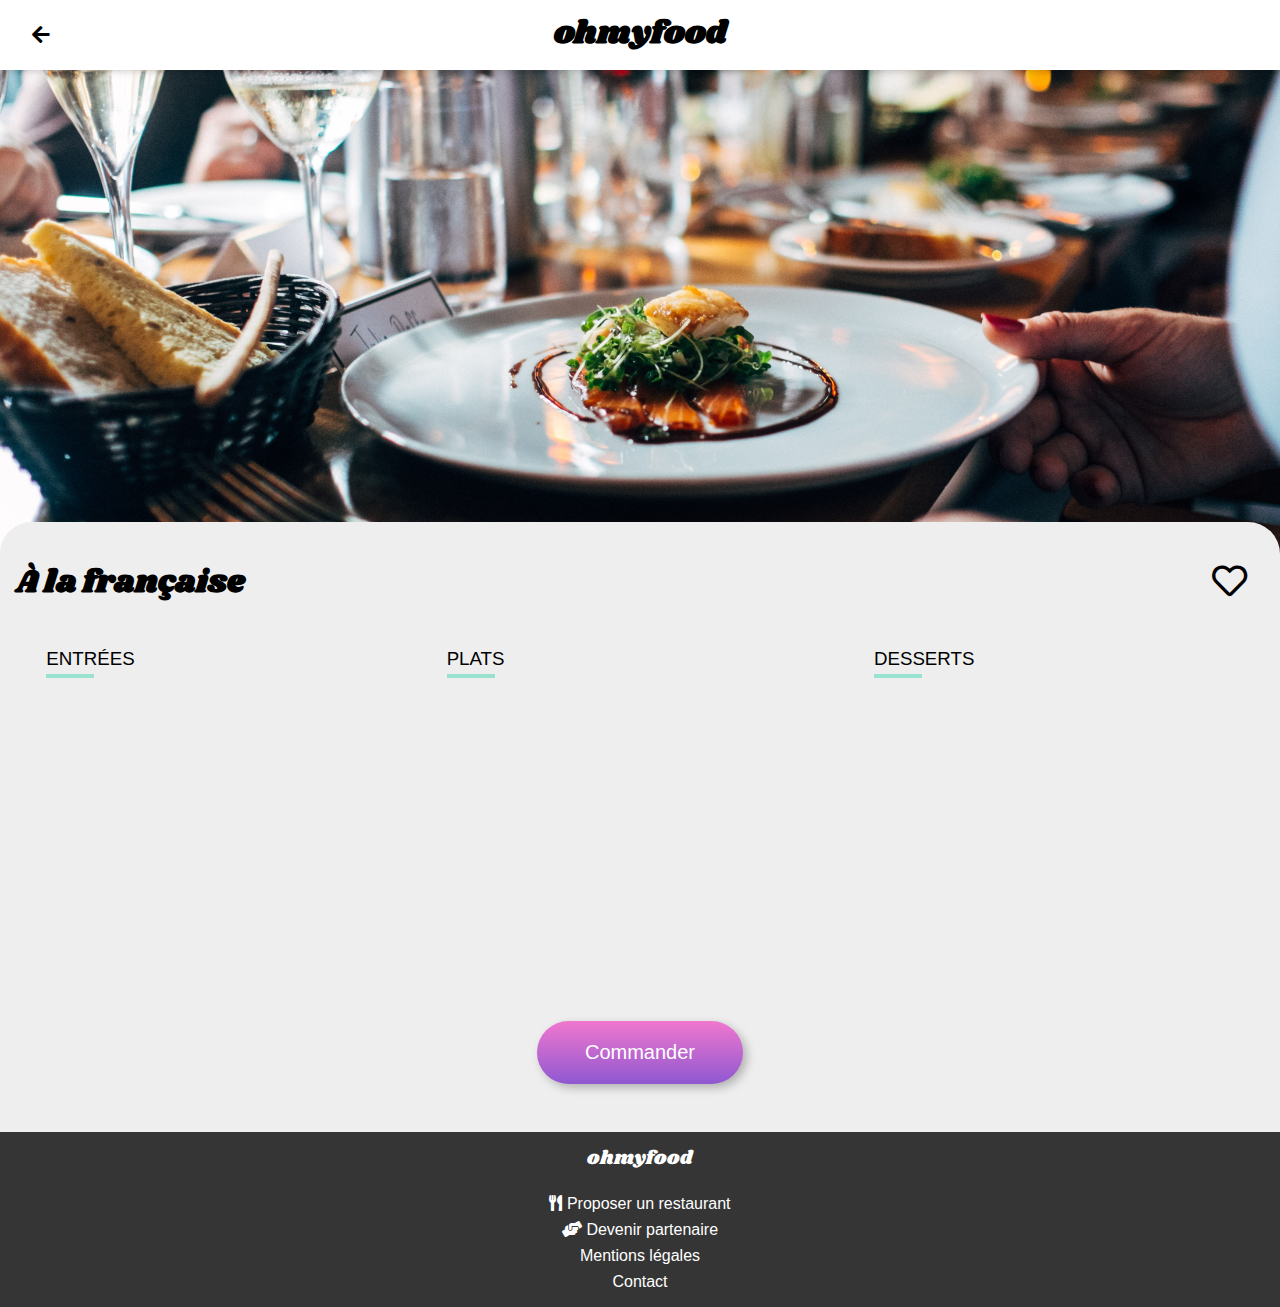
==== commit ede6a8a8: "Corrections validateur html" ====
--- a/a_la_francaise.html
+++ b/a_la_francaise.html
@@ -1,3 +1,4 @@
+<!DOCTYPE html>
 <html lang="fr">
 
 <head>
@@ -18,7 +19,7 @@
         </a>
         <h1 class="header_logo"> ohmyfood </h1>
     </header>
-    <img src="images/restaurants/jay-wennington-N_Y88TWmGwA-unsplash.jpg" class="img">
+    <img src="images/restaurants/jay-wennington-N_Y88TWmGwA-unsplash.jpg" class="img" alt="à la française">
 
 
 <!-- Menus -->
@@ -164,9 +165,9 @@
             </section>
         </div>
         
-        <section class="container_bouton_commander">
+        <div class="container_bouton_commander">
             <button class="bouton_commander"> Commander </button>
-        </section>
+        </div>
 
     </main>
 
@@ -174,18 +175,18 @@
 <!--  Footer  --> 
 <footer>
     <span class="footer_titre"> ohmyfood </span>
-    <ul class="footer_list" >
+    <div class="footer_list" >
         <a class="footer_text" href=# >
             <i class="fa-utensils fas footer__icon"></i>  Proposer un restaurant 
         </a>
         <a class="footer_text" href=# >
             <i class="fa-hands-helping fas footer__icon"></i> Devenir partenaire
         </a>
-        <a class="footer_text" href=# > Mentions légales <a>
+        <a class="footer_text" href=# > Mentions légales </a>
         <a class="footer_text" href="mailto:contact@ohmyfood.com" > Contact </a>
-    </ul> 
+    </div> 
 
-</footer>     
+</footer>
 
 </body>
 
--- a/styles/css_index.css
+++ b/styles/css_index.css
@@ -123,7 +123,7 @@
     }
     .bouton_header2{
         border: 0;
-        padding: 1.25rem 3rem;
+        padding: 1rem 2.25rem;
         font-weight: 500;
         font-size: 1.25rem;
         border-radius: 100px;
@@ -197,7 +197,7 @@
 
 
     /********** restaurants **********/
-    .restaurants{
+    #restaurants{
         background-color: #f6f6f6;
         padding: 2rem 1rem;
         max-width: 1280px;
--- a/styles/css_pages.css
+++ b/styles/css_pages.css
@@ -59,15 +59,15 @@
     .menu_titre{
         font-family: Shrikhand,"cursive";
         font-size: 2em;
+        margin-right: 2em;
     }
     .coeur_vide, .coeur_plein{
         font-size: 2.2em;
         position: absolute;
         right: 3%;
-        top: 3%; 
-    }
-    .sous_menu{
-        
+        top: 2.5%; 
+    }
+    .sous_menu{ 
         overflow: hidden;
         padding: 0 1rem;
     }
@@ -184,7 +184,7 @@
         background-image: linear-gradient(0deg,rgba(147,86,220,.9),rgba(255,121,218,.9));
         transition-duration: .25s;
         box-shadow: 0.25rem 0.25rem 10px rgb(0 0 0 / 25%);
-    /*  cursor: pointer; */
+        cursor: pointer; 
     }
     .bouton_commander:hover{
         background-color: #fff;
@@ -206,7 +206,7 @@
 
     .coeur_vide, .coeur_plein{
         right: 2%;
-        top: 5%; 
+        top: 5.5%; 
     }
 
 
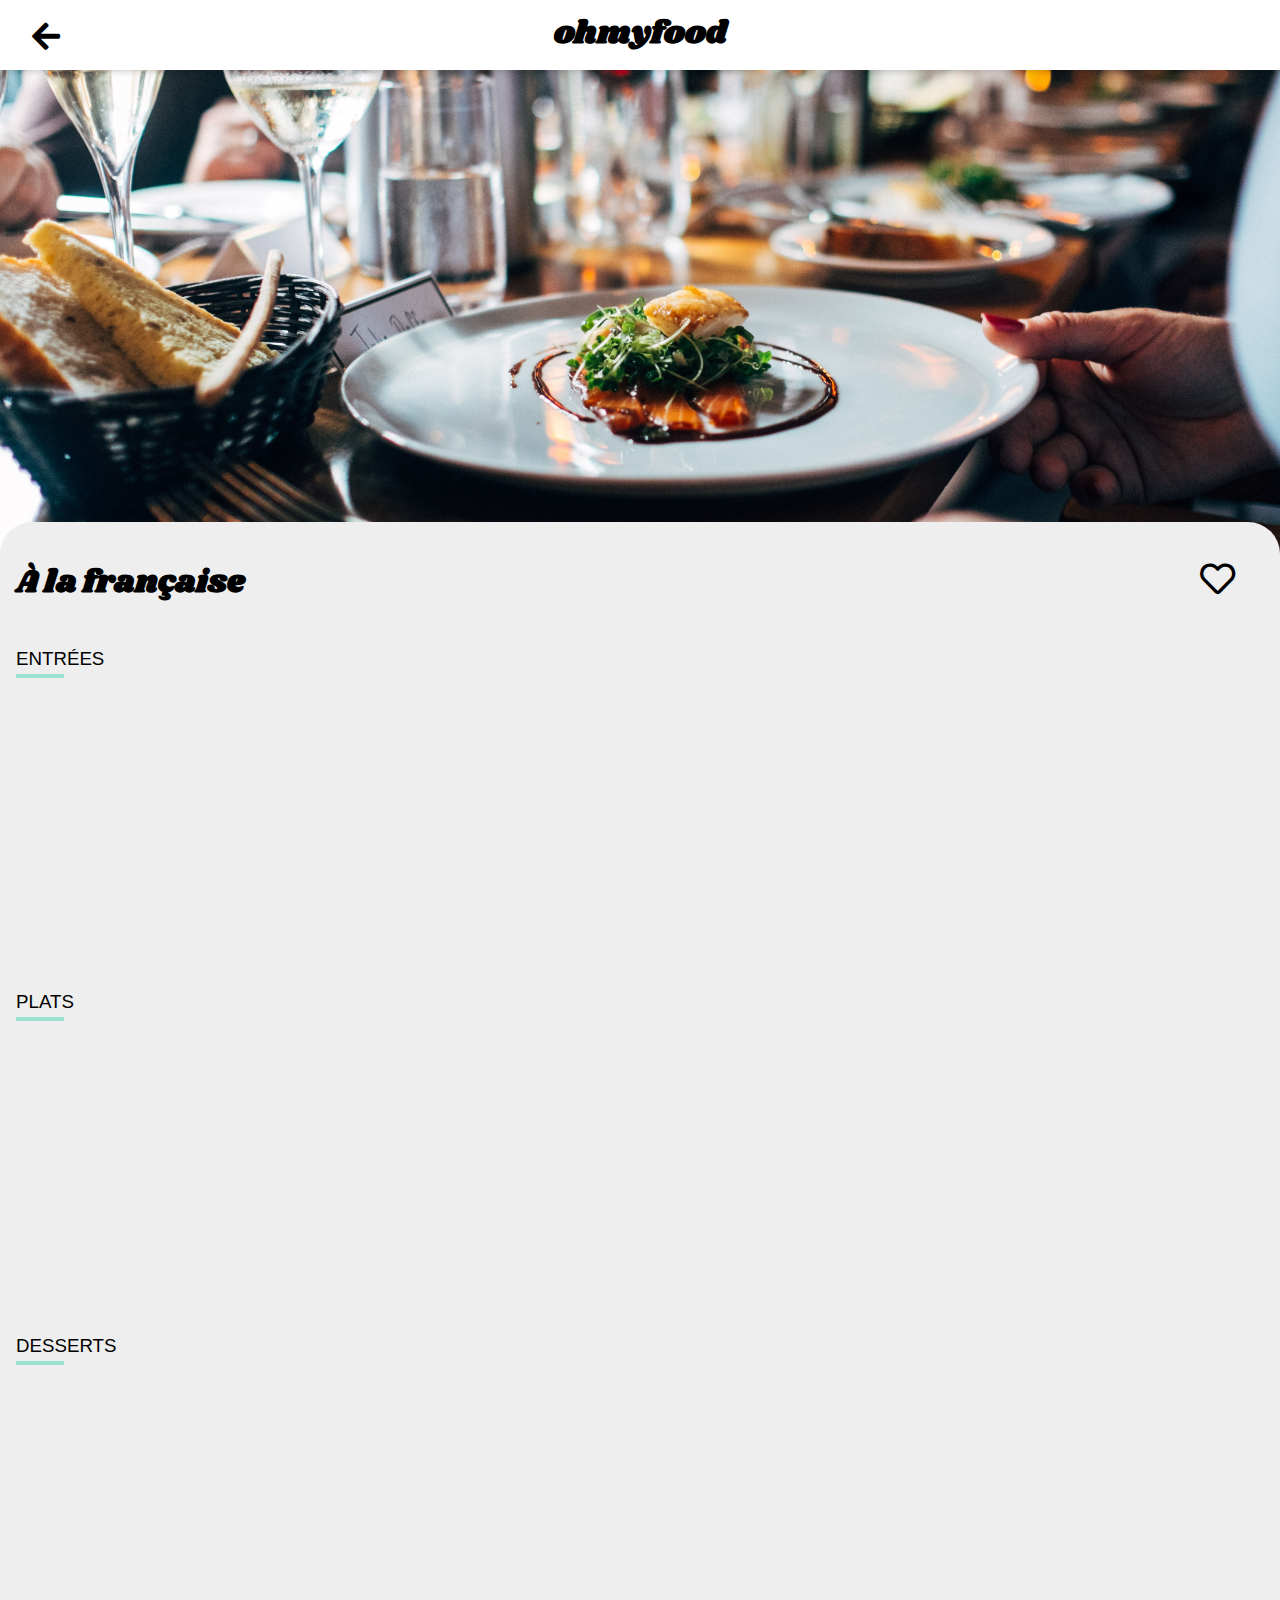
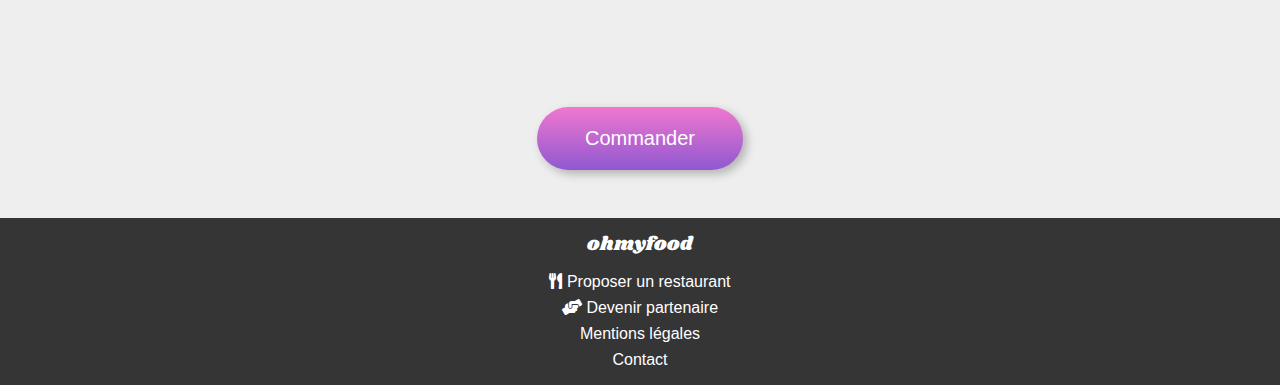
==== commit 654d372c: "Correction alignement titres, footer, icones + fusion des fichiers CSS + déplacement des polices dan" ====
--- a/a_la_francaise.html
+++ b/a_la_francaise.html
@@ -5,15 +5,14 @@
     <meta charset="UTF-8">
     <meta name="viewport" content="width=device-width, initial-scale=1.0">
     <title> À la française </title>
-    <link href="styles/css_index.css" rel="stylesheet" type="text/css">
-    <link href="styles/css_pages.css" rel="stylesheet" type="text/css">
+    <link href="styles/style.css" rel="stylesheet" type="text/css">
     <link rel="stylesheet" href="https://use.fontawesome.com/releases/v5.15.1/css/all.css">
     <link rel="stylesheet" href="styles/flexboxgrid-6.3.1/css/flexboxgrid.css" type="text/css">
 </head>
 
 <body>
 
-    <header>
+    <header class="header_pages">
         <a href="index.html">
             <i class="fas fa-arrow-left"></i>
         </a>
@@ -27,8 +26,8 @@
         <div class="menu_header">
             <h2 class="menu_titre"> À la française </h2>
             <div class="coeur">
-                <i class="far fa-heart coeur_vide"> </i> 
-                <i class="fas fa-heart coeur_plein"> </i> 
+                <i class="far fa-heart coeur_vide2"> </i> 
+                <i class="fas fa-heart coeur_plein2"> </i> 
             </div>
         </div>
 
@@ -37,7 +36,7 @@
             <section class="sous_menu">
                 <h3 class="sous_menu_titre"> Entrées </h3>
                 <div class="anim sous_menu_item">
-                    <div class="sous_menu_item_text" alt="Fricassée d'escargot Au piment d'espelette ">
+                    <div class="sous_menu_item_text" >
                         <h3 class="sous_menu_item_text_titre"> Tartare de poulpe acidulé </h3>
                         <p class="sous_menu_item_text_description"> Aux zests d'orange </p>
                     </div>
--- a/styles/style.css
+++ b/styles/style.css
@@ -0,0 +1,551 @@
+
+@font-face{
+    font-family: "Shrikhand";
+    src: url("polices/Shrikhand-Regular.otf");
+  }
+ @font-face{
+    font-family: "Roboto";
+    src: url("polices/Roboto-regular.ttf");
+}
+
+
+* {
+    font-family:"Roboto", sans-serif;
+  }
+
+/********** Chargement de la page **********/
+    @keyframes loader{
+        100% {  
+            opacity: 0;
+            z-index: 0;
+        }
+    }
+    @keyframes jump{
+        0% {
+            transform: translateY(0);
+        }
+        25% {
+            transform: translateY(.5rem);
+        }
+        75% {
+            transform: translateY(-.5rem);
+        }
+        100% {
+            transform: translateY(0);
+        }
+    }
+    body{
+        margin: 0px;
+    }
+    .loader{
+        position: fixed;
+        height: 100%;
+        width: 100%;
+        left: 0;
+        top: 0;
+        background-color: hsla(0,0%,100%,.9);
+        animation: loader .01s;
+        animation-delay: 1.75s;
+        animation-fill-mode: both;
+        z-index: 10000;
+        display: flex;
+        align-items: center;
+        justify-content: center;
+    }
+    .container_loader_item{
+        display: flex;
+        width: 5rem;
+        justify-content: space-between;
+    }
+    .loader_item {
+        height: 1rem;
+        width: 1rem;
+        border-radius: 1rem;
+        animation: jump 1s;
+        animation-iteration-count: 1;
+    }
+    .loader_item1{ background-color: #9356dc;                        }
+    .loader_item2{ background-color: #ff79da; animation-delay: .25s; }
+    .loader_item3{ background-color: #99e2d0; animation-delay: .5s ; }
+    
+    
+
+
+    
+    
+/********** Header **********/ 
+    header{
+        padding: 1rem;
+        box-shadow: 0 0 0.5rem rgb(0 0 0 / 25%);
+        position: relative;
+        z-index: 10;
+    }
+    .header_logo{
+        font-family: Shrikhand,"cursive";
+        margin: 0;
+        text-align: center;
+    }
+
+    .localisation{
+        display: flex;
+        justify-content: center;
+        padding: 1.25rem 1rem;
+        background-color: #e8e6e6;
+        font-size: 1.2rem;
+        position: relative;
+    }
+    .localisation_icon{
+        margin-right: 1rem;
+    }
+    .fa, .fas{
+        font-weight: 900;
+    }
+    .localisation_text{
+        font-weight: 700;
+        color: #403e3e;
+    }
+
+/********** Header 2 **********/
+    .header2{
+        padding: 2rem;
+        text-align: center;
+        background-color: #fafafa;
+        text-decoration: none;
+    }
+    .titre{
+        font-size: 1.8em;
+        font-weight: bold;
+        margin-left: 1rem;
+    }
+    .sous_titre_header2{
+        font-weight: 500;
+        margin: 1.3rem 0;
+        color: #403e3e;
+        font-size: 1.8em;
+    }
+    .container_bouton_header2{
+        display: flex;
+        text-decoration: none;
+        justify-content: center;
+    }
+    .bouton_header2{
+        border: 0;
+        padding: 1.25rem 3rem;
+        font-weight: 500;
+        font-size: 1.25rem;
+        border-radius: 100px;
+        color: #fff;
+        background-color: #686868;
+        background-image: linear-gradient(0deg,rgba(147,86,220,.9),rgba(255,121,218,.9));
+        transition-duration: .25s;
+        box-shadow: 0.25rem 0.25rem 10px rgb(0 0 0 / 25%);
+        cursor: pointer; 
+        z-index: 30;
+    }
+    .bouton_header2:hover{
+        background-color: #fff;
+        box-shadow: 0.25rem 0.25rem 10px rgb(0 0 0 / 50%);
+    }
+    
+
+/********** Fonctionnement **********/
+    .fonctionnement{
+        padding: 2rem 1rem;
+        max-width: 1280px;
+        margin-top: 4rem;
+        position: relative;
+    }
+    .fonctionnement_items{
+        margin: 0;
+        padding: 0;
+        list-style: none;
+        counter-reset: compteListe;
+    }
+    .fonctionnement_item{
+        padding: 1.5rem;
+        margin: 1rem 0 1rem .75rem;
+        box-shadow: 0.25rem 0.25rem 0.5rem rgb(0 0 0 / 13%);
+        border-radius: 1.25rem;
+        background-color: #f6f6f6;
+        display: flex;
+        justify-content: center;
+        position: relative;
+    }
+    .fonctionnement_item:before {
+        counter-increment: compteListe 1;
+        content: counter(compteListe) " ";
+        background: #9356dc;
+        height: 1.5rem;
+        width: 1.5rem;
+        border-radius: 100px;
+        display: flex;
+        justify-content: center;
+        align-items: center;
+        color: #fff;
+        position: absolute;
+        left: -.75rem;
+    }
+   
+    .fonctionnement ul li:hover{
+        background-color: #dfd5ea;
+    }
+    .fonctionnement ul li:hover i {
+        color: #9356dc;
+    }
+    .fonctionnement_icon {
+        margin-right: 2rem;
+        color: #7e7e7e;
+        align-self: center;
+        font-size: 1.6em;
+    }
+    .text{
+        font-weight: bold;
+        text-align: center;
+        font-size: 1.2em;
+    }
+
+
+    /********** restaurants **********/
+    #restaurants{
+        background-color: #f6f6f6;
+        padding: 2rem 1rem;
+        max-width: 1280px;
+        margin: auto;
+        position: relative;
+    }
+    .restaurants_cards{
+        display: flex;
+        flex-direction: column;
+        justify-content: space-around;
+        margin-top: 1em;
+    }
+    .cards{
+        background-color: #fff;
+        border-radius: 1rem;
+        position: relative;
+        text-decoration: none;
+        color: inherit;
+        margin: 1em;
+    }
+    .cards_img{
+        height: 12rem;
+        width: 100%;
+        border: 0 solid transparent;
+        border-radius: 1rem 1rem 0 0;
+        box-shadow: none;
+        object-fit: cover;
+    }
+    .cards_vignette{
+        background-color: #99e2d0;
+        color: #1b6150;
+        padding: .5rem;
+        border-radius: .125rem;
+        position: absolute;
+        top: 1rem;
+        right: .75rem;
+    }
+    .cards_contenu{
+        padding: 1rem;
+        position: relative;
+        display: flex;
+        flex-direction: column;
+        color: black;
+        text-decoration: none;
+        width: 80%;
+    }
+    .cards_titre{
+        margin: 0 0 .25rem;
+    }
+    .coeur{
+        cursor: pointer;
+        margin: auto;
+    }
+    
+    .fa-heart { 
+        padding:.2em;
+        transition: color 1s ease-out;
+        cursor: pointer;
+    }
+
+    
+    .coeur_plein, .coeur_plein2 { 
+        color: transparent;   
+    }
+    .coeur_vide, .coeur_plein{
+        font-size: 2.2em;
+        position: absolute;
+        right: 3%;
+        top: 79%; 
+    }
+    .coeur_plein:hover { color: #9356DC; }
+    .coeur_plein2:hover { color: #9356DC; }
+
+    
+/********** Footer **********/
+    footer{
+        display: flex;
+        flex-direction: column;
+        padding: 1rem;
+        background-color: #353535;
+        max-width: 1280px;
+        margin: auto;
+        position: relative;
+    }
+    .footer_titre1 {
+        color: #fff;
+        font-family: Shrikhand;
+        font-size: 1.2rem;
+        margin: 0 0 0.5rem 1rem;
+    }
+    .footer_titre {
+        color: #fff;
+        font-family: Shrikhand;
+        font-size: 1.2rem;
+        margin: 0 0 0.5rem;
+    }
+    .footer_list1 {
+        list-style: none;
+        padding: 0;
+        margin: 0 0 0 1rem;
+        display: flex;
+        flex-direction: column;
+    }
+    .footer_list {
+        list-style: none;
+        padding: 0;
+        margin: 0;
+        display: flex;
+        flex-direction: column;
+    }
+    .footer_text{
+        color: #fff;
+        text-decoration: none;
+        margin-top: 0.5em;
+    }
+
+@media (max-width: 999px){
+    .fa-list-ul {
+        margin: 0 0rem 0 -1.5rem;
+        width: 3.3rem;
+    }
+    .fa-store {
+        margin: 0 0.2rem 0 -1.5rem;
+        width: 3.3rem;
+    }
+}
+
+@media (min-width : 1000px){
+
+    .fonctionnement_items{
+        display: flex;
+        flex-direction: row;
+        justify-content: space-around;
+    }
+    .restaurants_cards{
+        display: grid;
+        grid-template-columns: repeat(2,1fr); 
+    }
+    footer{
+        max-width: 100%;
+        margin: 0;
+        align-items: center;
+    }
+/** responsive pages annexes **/
+    .footer_list1, .footer_list{
+        align-items: center;
+    }
+    .menu_header{
+        max-width: 100%;
+    }
+    .menu{
+        flex-direction: row;
+        justify-content: center;
+    }
+
+    .coeur_vide2, .coeur_plein2{
+        right: 2%;
+        top: 5.5%; 
+    }
+}
+
+
+/********** Pages annexes **********/
+    .header_pages{
+        display: flex;
+        flex-direction: row;
+        justify-content: center;
+        align-items: center;
+    }
+    .fa-arrow-left{
+        position: absolute;
+        top: 1.25rem;
+        left: 2rem;
+        font-size: 2rem;
+        color: #000;
+    }
+    header i:hover{
+        color: #5d5555;
+    }
+    .img{
+        max-width: 100%;
+        max-height: 32rem;
+        width: 100%;
+        object-fit: cover;
+    }
+
+    .container_menus{
+        margin-top: -4rem;
+        border-radius: 2rem 2rem 0 0;
+        background-color: #eeeeee;
+        z-index: 1;
+        position: relative;
+        max-width: 100%;
+        
+    }
+
+
+/********** Menus **********/
+    .menu{
+       display: flex;
+       flex-direction: column;
+    }
+    .menu_header{
+        padding: 1rem 2rem 0 1rem;
+        display: flex;
+        align-items: center;
+        justify-content: space-between;
+    }
+    .menu_titre{
+        font-family: Shrikhand,"cursive";
+        font-size: 2em;
+        margin-right: 2em;
+    }
+    .coeur_vide2, .coeur_plein2{
+        font-size: 2.2em;
+        position: absolute;
+        right: 3%;
+        top: 2.5%; 
+    }
+    .sous_menu{ 
+        overflow: hidden;
+        padding: 0 1rem;
+    }
+    .sous_menu_titre{
+        text-transform: uppercase;
+        position: relative;
+        padding-bottom: .5rem;
+        font-weight: 400;
+    }
+    .sous_menu_titre:after {
+        content: "";
+        width: 3rem;
+        height: .25rem;
+        background-color: #99e2d0;
+        position: absolute;
+        left: 0;
+        bottom: 0;
+    }
+    .sous_menu_item{
+        background-color: #fff;
+        padding: 1rem;
+        display: flex;
+        border-radius: 1rem;
+        margin: 1rem 0;
+        box-shadow: 0.25rem 0.25rem 1rem rgb(0 0 0 / 10%);
+        overflow: hidden;
+        cursor: pointer;
+        animation: itemAppear .6s;
+        animation-timing-function: cubic-bezier(.5,1.58,.34,.82);
+        animation-fill-mode: both;
+        transform: scale(0); 
+        max-width: 100%;
+    }
+    
+    
+    .sous_menu_item_text{
+        white-space: nowrap;
+        text-overflow: ellipsis;
+        overflow: hidden;
+        flex: 1;
+        margin-right: 3.5em;
+    }
+    .sous_menu_item_text_titre{
+        white-space: nowrap;
+        text-overflow: ellipsis;
+        overflow: hidden;
+        margin: 0 0 .25rem;
+    }
+    .sous_menu_item_text_description{
+        margin: 0;
+        white-space: nowrap;
+        text-overflow: ellipsis;
+        overflow: hidden;
+    }
+    .sous_menu_item_prix{
+        font-weight: 700;
+        display: flex;
+        justify-content: flex-end;
+        align-items: flex-end;
+        padding-left: .5rem;
+    }
+    .sous_menu_item_choix{
+        background-color: #99e2d0;
+        margin: -1rem -5rem -1rem 1rem;
+        width: 4rem;
+        display: flex;
+        align-items: center;
+        justify-content: center;
+        transition-duration: .5s;
+    }
+    .wrap_icon{
+        height: 1.6rem;
+        width: 1.6rem;
+        background-color: #fff;
+        display: flex;
+        align-items: center;
+        justify-content: center;
+        border-radius: 100px;
+        transform: rotate(180deg);
+        transition-duration: .5s;
+    }
+    .wrap_item_icon{
+        color: #99e2d0;
+    }
+    .anim { animation-delay: 0s; }
+    .sous_menu_item:hover .sous_menu_item_choix { transform: translateX(-60px); transition-duration: 0.5s; }
+    .sous_menu_item:hover .wrap_item_icon       { transform: rotate(180deg);    transition-duration: 0.5s; }
+    .sous_menu_item:hover .sous_menu_item_prix  { transform: translateX(-60px); transition-duration: 0.5s; }
+
+    @keyframes itemAppear{
+        0% {
+            transform: scale(0);
+        }
+        100% {
+            transform: scale(1);
+        }
+    }
+
+
+    .container_bouton_commander{
+        display: flex;
+        text-decoration: none;
+        justify-content: center;
+        padding: 3rem 0;
+    }
+    .bouton_commander{
+        border: 0;
+        padding: 1.25rem 3rem;
+        font-weight: 500;
+        font-size: 1.25rem;
+        border-radius: 100px;
+        color: #fff;
+        background-color: #686868;
+        background-image: linear-gradient(0deg,rgba(147,86,220,.9),rgba(255,121,218,.9));
+        transition-duration: .25s;
+        box-shadow: 0.25rem 0.25rem 10px rgb(0 0 0 / 25%);
+        cursor: pointer; 
+    }
+    .bouton_commander:hover{
+        background-color: #fff;
+        box-shadow: 0.25rem 0.25rem 10px rgb(0 0 0 / 50%);
+    }
